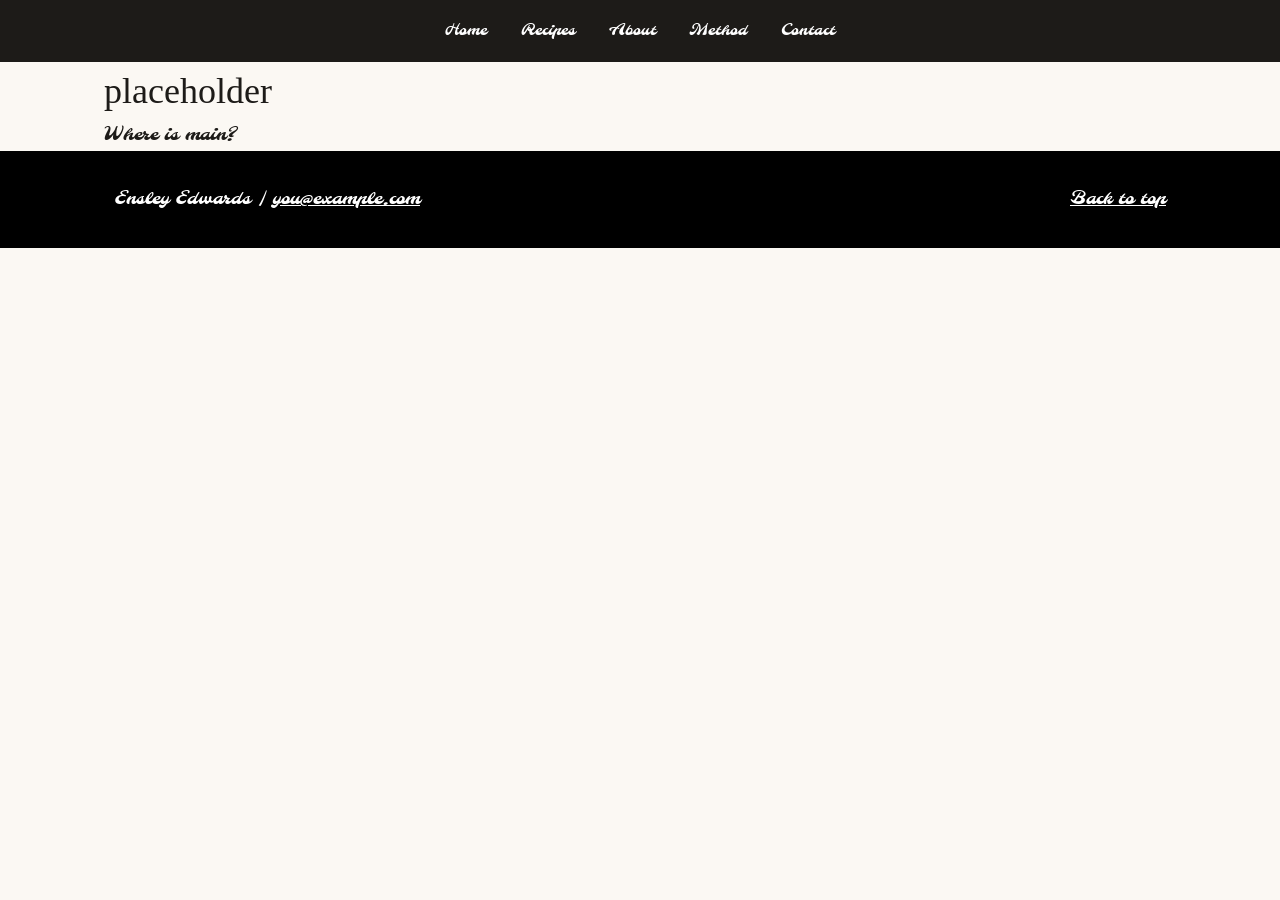
==== index.html @ bcb90488 "p" ====
<!DOCTYPE html>
<html lang="en">
<head>
    <meta charset="UTF-8">
    <meta name="viewport" content="width=device-width, initial-scale=1.0">
    <title>Document</title>

   <link rel="preconnect" href="https://fonts.googleapis.com">
    <link rel="preconnect" href="https://fonts.gstatic.com" crossorigin>
    <link href="https://fonts.googleapis.com/css2?family=Molle:ital@1&display=swap" rel="stylesheet">

    <link rel="stylesheet" href="css/styles.css">
</head>
<body id="top">
    <nav class="site-nav">
        <ul>
            <li><a href="index.html">Home</a></li>
            <li><a href="#recipes">Recipes</a></li>
            <li><a href="#about">About</a></li>
            <li><a href="#method">Method</a></li>
            <li><a href="mailto:email@example.com">Contact</a></li>
        </ul>
    </nav>

    <main>
        <h1>placeholder</h1>
        <p>Where is main?</p>
    </main>

    <footer class="site-footer">
        <div class="inner">
            <p>Ensley Edwards | <a href="mailto:email@example.com">you@example.com</a></p>
            <p class="right"><a href="#top">Back to top</a></p>
        </div>
    </footer>
</body>
</html>
---- css/styles.css ----
* {
    box-sizing: border-box;
    padding: 0px;
    margin: 0px;
}

body {
    background: #FBF8F3;
    color: #1D1B18;
     font-family: "Molle", cursive;
     font-size: 18px;
     line-height: 1.65;
}

h1, h2, h3 {
      font-family: "IBM Plex Serif", serif;
      font-weight: 400;
}

.site-nav {
    background: #1D1B18;
}

.site-nav ul {
    list-style: none;
    display: grid;
    grid-template: auto / auto auto auto auto auto;
    gap: 34px;
    width: max-content;
    margin: 0px auto;
    padding: 16px 24px;
}

.site-nav a {
    color: white;
    text-decoration: none;
    font-size: 15px;
}

main {
    max-width: 1120px;
    margin: 0px auto;
    padding: 0px 24px;
}

.site-footer {
    background: black;
    color: white;
}

.site-footer .inner {
    display: grid;
    grid-template: auto / 1fr 1fr;
    max-width: 1120px;
    margin: 0px auto;
    padding: 34px;
}

.site-footer a {
    color: white;
}

.site-footer .right {
    text-align: right;
}
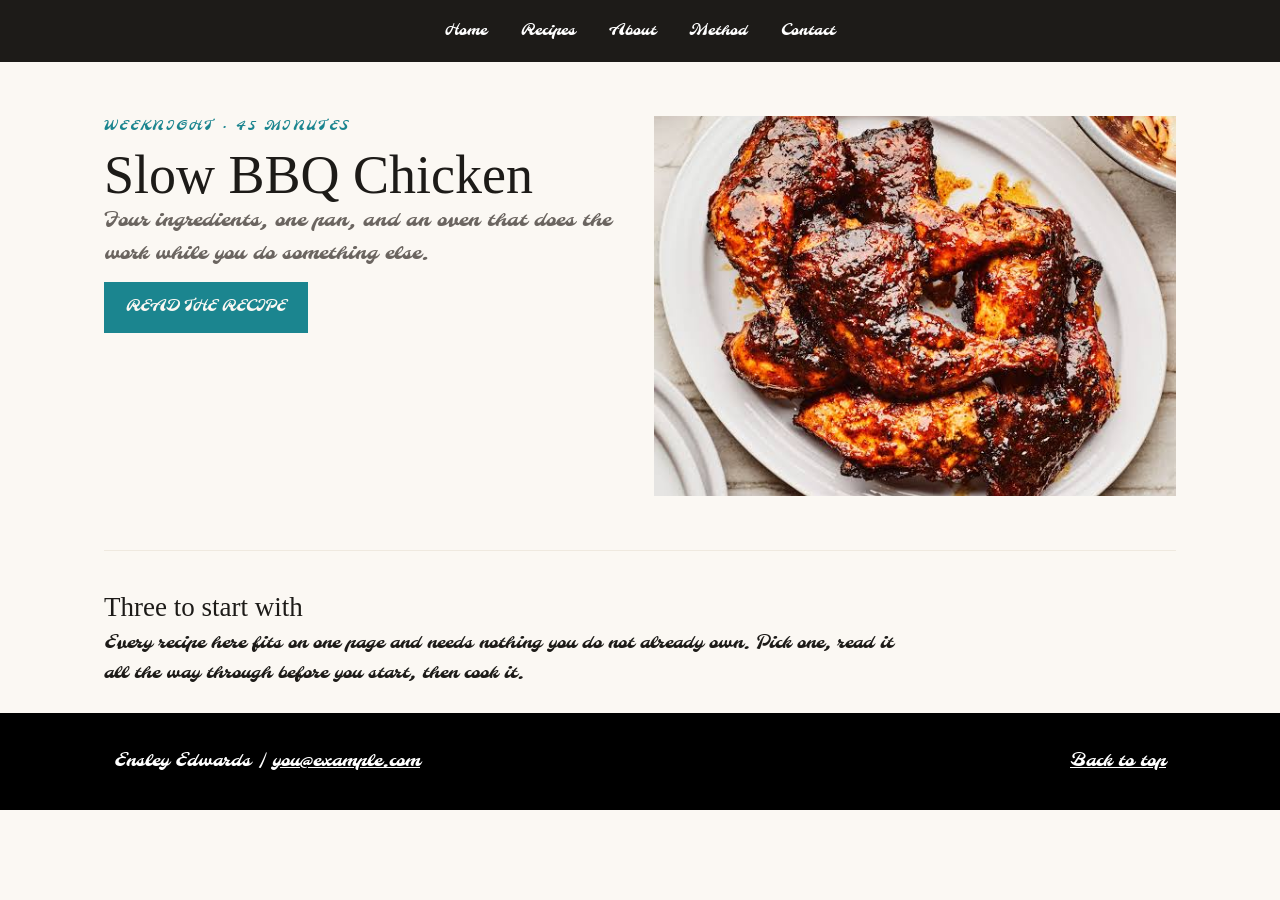
==== commit 8e40365b: "sectionn" ====
--- a/index.html
+++ b/index.html
@@ -3,7 +3,7 @@
 <head>
     <meta charset="UTF-8">
     <meta name="viewport" content="width=device-width, initial-scale=1.0">
-    <title>Document</title>
+    <title>Jen's Kitchen</title>
 
    <link rel="preconnect" href="https://fonts.googleapis.com">
     <link rel="preconnect" href="https://fonts.gstatic.com" crossorigin>
@@ -23,8 +23,22 @@
     </nav>
 
     <main>
-        <h1>placeholder</h1>
-        <p>Where is main?</p>
+       <header class="hero">
+        <div>
+            <p class="eyebrow">Weeknight &middot; 45 minutes</p>
+            <h1>Slow BBQ Chicken</h1>
+            <p class="lede">Four ingredients, one pan, and an oven that does the work while you do something else.</p>
+            <a class="button" href="recipes/bbq-chicken.html">Read the recipe</a>
+        </div>
+
+        <img src="images/bbq-chicken.jpg" alt="A plate of BBQ chicken">
+       </header>
+       
+       <section class="section-head" id="cards">
+        <h2>Three to start with</h2>
+        <p>Every recipe here fits on one page and needs nothing you do not already own. Pick one, read it all the way through before you start, then cook it.</p>
+       </section>
+
     </main>
 
     <footer class="site-footer">
--- a/css/styles.css
+++ b/css/styles.css
@@ -62,4 +62,55 @@
 
 .site-footer .right {
     text-align: right;
+}
+
+.hero {
+    display: grid;
+    grid-template: auto / 1fr 1fr;
+    gap: 28px;
+    padding: 54px 0;
+}
+
+.hero img {
+    width: 100%;
+    height:380px;
+    object-fit: cover;
+}
+
+h1 {
+    font-size: 54px;
+    line-height: 1.05;
+}
+
+.eyebrow {
+    font-size: 13px;
+    letter-spacing: 0.18em;
+    text-transform: uppercase;
+    color: #1b858f;
+    margin-bottom: 10px;
+}
+
+.lede {
+    font-size: 20px;
+    color: #6b6560;
+}
+
+.button {
+    display: inline-block;
+    margin-top: 12px;
+    background: #1b858f;
+    color: #FBF8F3;
+    text-decoration: none;
+    padding: 13px 22px;
+    font-size: 15px;
+    text-transform: uppercase;
+}
+
+.section-head {
+    border-top: 1px solid #efe9df;
+    padding: 34px 0 24px;
+}
+
+.section-head p {
+    max-width: 68ch;
 }
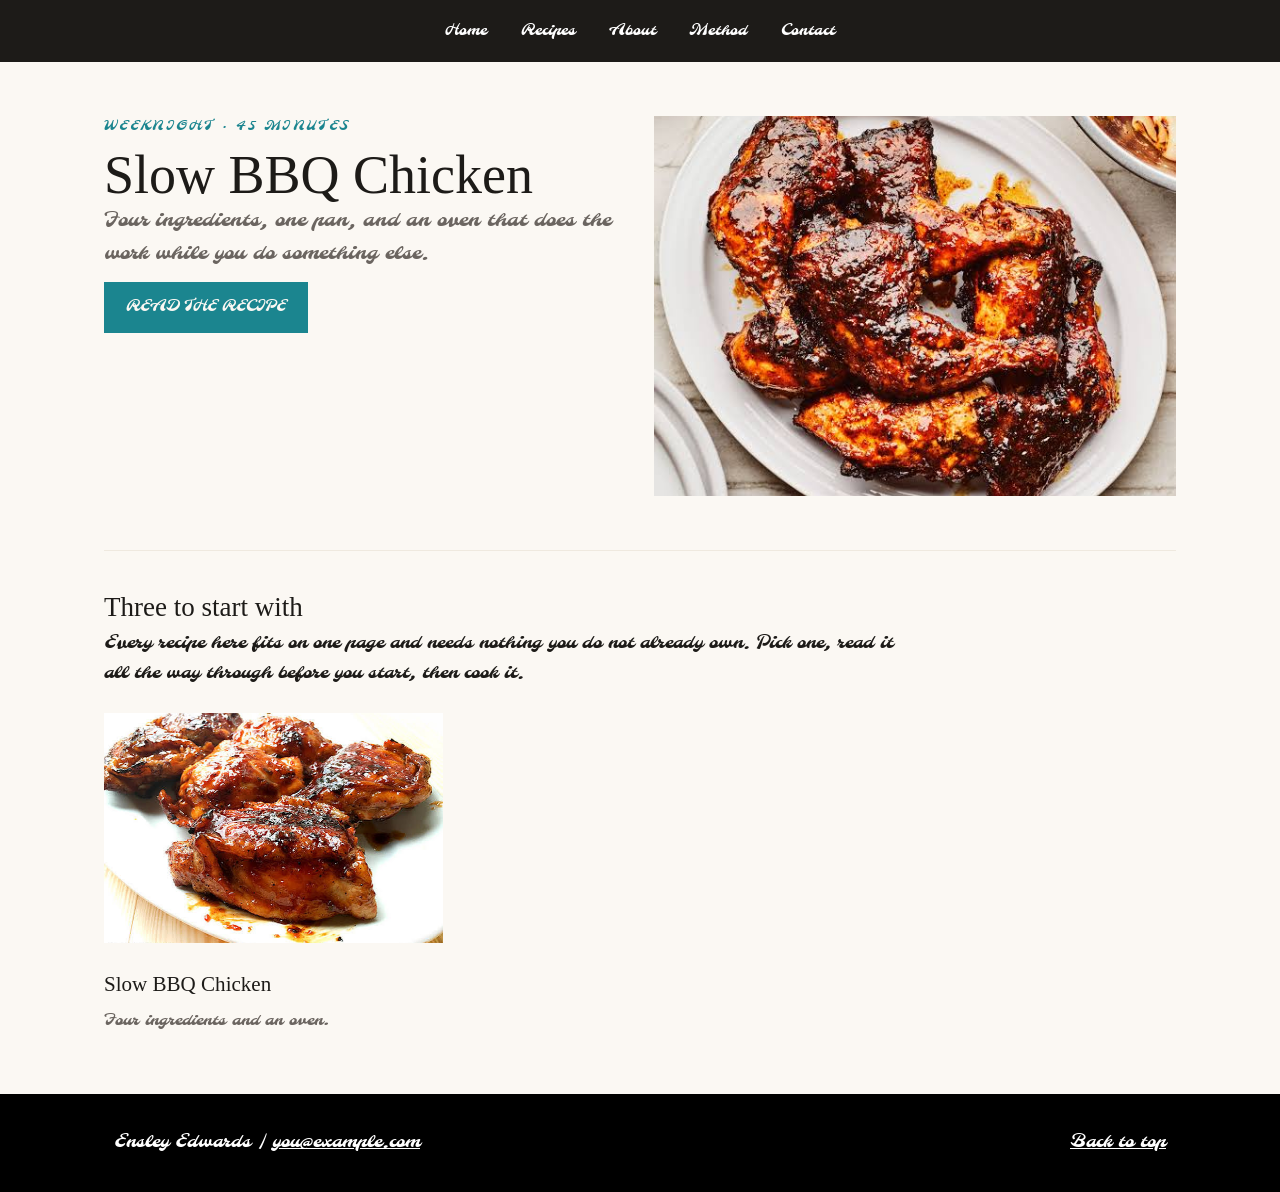
==== commit ca005812: "style card" ====
--- a/index.html
+++ b/index.html
@@ -39,6 +39,14 @@
         <p>Every recipe here fits on one page and needs nothing you do not already own. Pick one, read it all the way through before you start, then cook it.</p>
        </section>
 
+       <section class="cards">
+        <article class="card">
+            <img src="images/chicken-thighs.jpg" alt="BBQ chicken thighs">
+            <h3>Slow BBQ Chicken</h3>
+            <p>Four ingredients and an oven.</p>
+        </article>
+       </section>
+
     </main>
 
     <footer class="site-footer">
--- a/css/styles.css
+++ b/css/styles.css
@@ -113,4 +113,26 @@
 
 .section-head p {
     max-width: 68ch;
+}
+
+.cards {
+    display: grid;
+    grid-template: auto / 1fr 1fr 1fr;
+    gap: 28px;
+    padding-bottom: 60px;
+}
+
+.card img {
+    width: 100%;
+    height: 230px;
+    object-fit: cover;
+}
+
+.card h3 {
+    margin: 14px 0 6px;
+}
+
+.card p {
+    font-size: 16px;
+    color: #6b6560;
 }
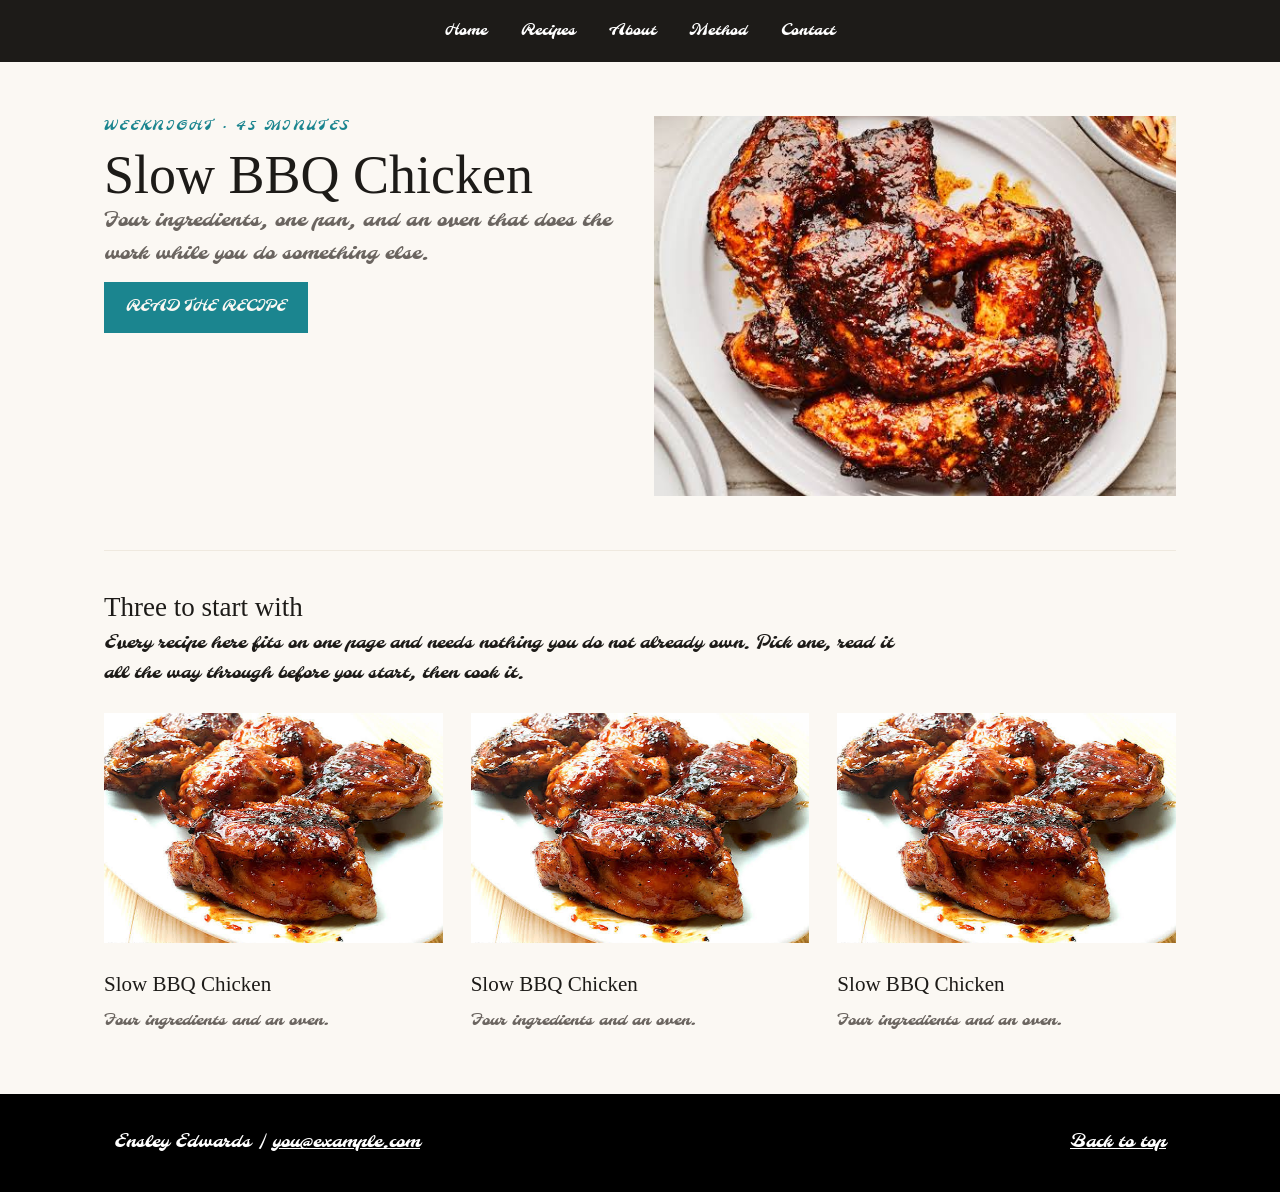
==== commit 96a53594: "3 cards" ====
--- a/index.html
+++ b/index.html
@@ -45,6 +45,18 @@
             <h3>Slow BBQ Chicken</h3>
             <p>Four ingredients and an oven.</p>
         </article>
+
+          <article class="card">
+            <img src="images/chicken-thighs.jpg" alt="BBQ chicken thighs">
+            <h3>Slow BBQ Chicken</h3>
+            <p>Four ingredients and an oven.</p>
+        </article>
+        
+          <article class="card">
+            <img src="images/chicken-thighs.jpg" alt="BBQ chicken thighs">
+            <h3>Slow BBQ Chicken</h3>
+            <p>Four ingredients and an oven.</p>
+        </article>
        </section>
 
     </main>
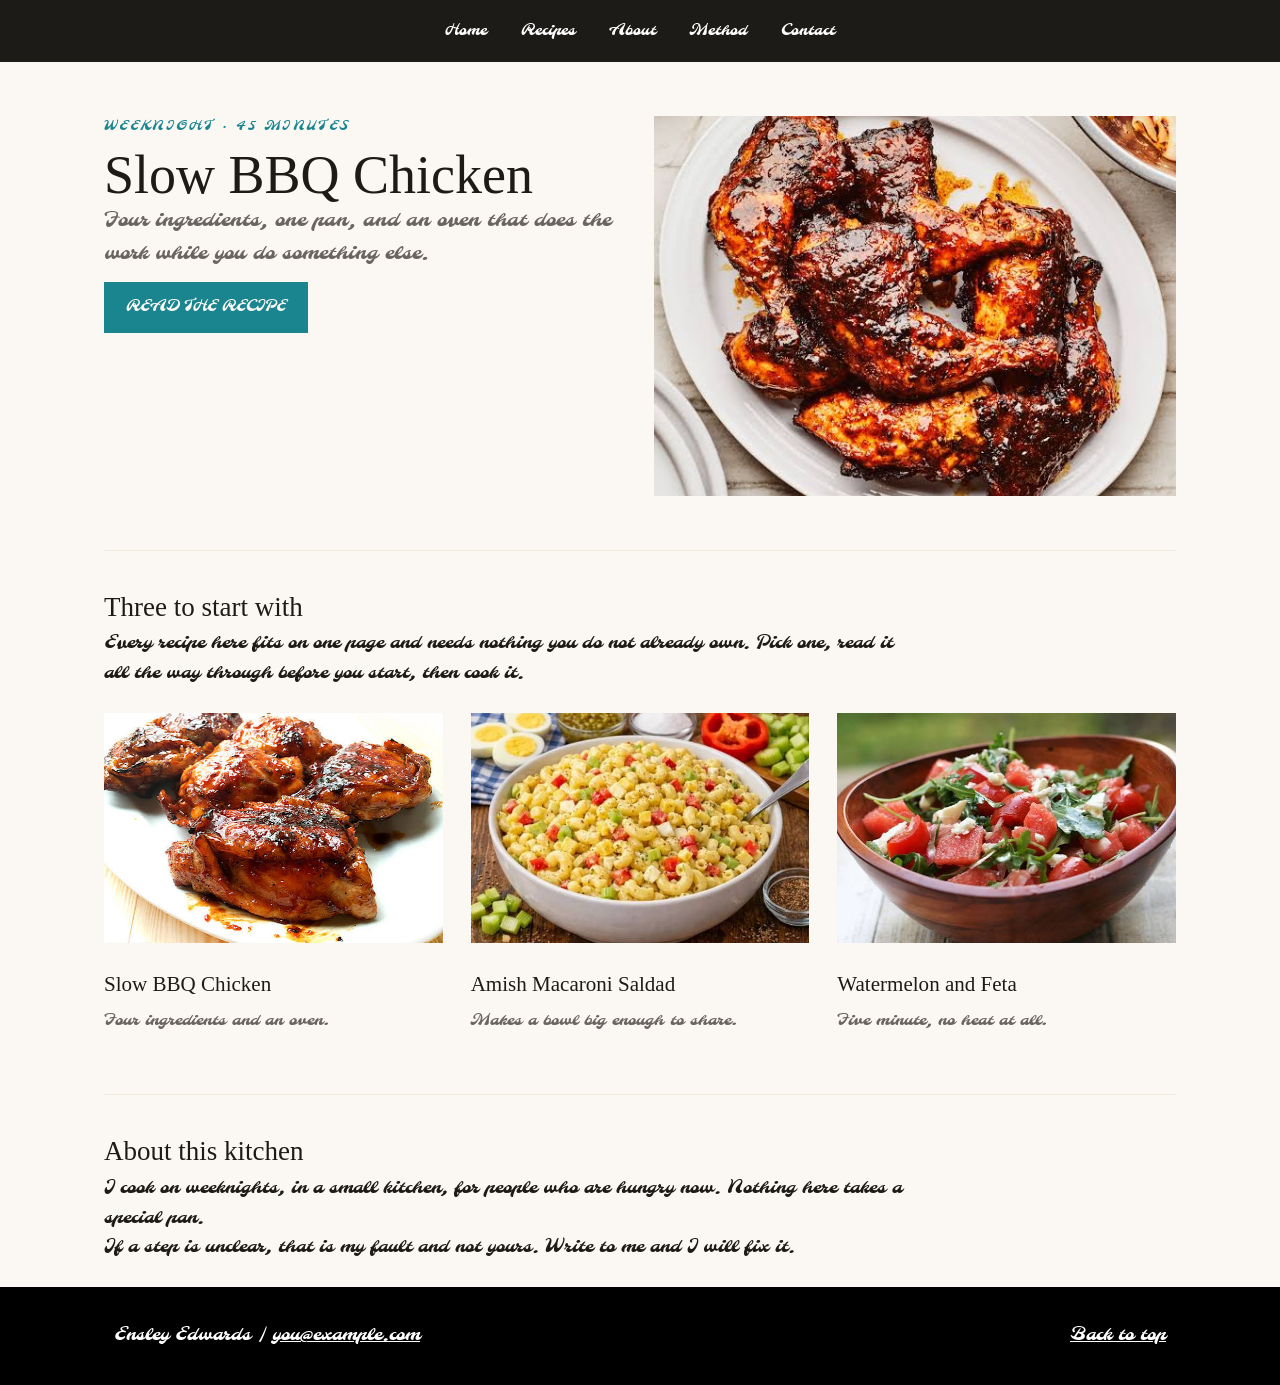
==== commit b057cc18: "below cards" ====
--- a/index.html
+++ b/index.html
@@ -46,17 +46,23 @@
             <p>Four ingredients and an oven.</p>
         </article>
 
-          <article class="card">
-            <img src="images/chicken-thighs.jpg" alt="BBQ chicken thighs">
-            <h3>Slow BBQ Chicken</h3>
-            <p>Four ingredients and an oven.</p>
+        <article class="card">
+            <img src="images/macaroni-salad.jpg" alt="A bowl of macaroni salad">
+            <h3>Amish Macaroni Saldad</h3>
+            <p>Makes a bowl big enough to share.</p>
         </article>
-        
-          <article class="card">
-            <img src="images/chicken-thighs.jpg" alt="BBQ chicken thighs">
-            <h3>Slow BBQ Chicken</h3>
-            <p>Four ingredients and an oven.</p>
+
+        <article class="card">
+            <img src="images/watermelon-salad.jpg" alt="Watermelon with feta and mint">
+            <h3>Watermelon and Feta</h3>
+            <p>Five minute, no heat at all.</p>
         </article>
+       </section>
+
+       <section class="section-head" id="about">
+        <h2>About this kitchen</h2>
+        <p>I cook on weeknights, in a small kitchen, for people who are hungry now. Nothing here takes a special pan.</p>
+        <p>If a step is unclear, that is my fault and not yours. Write to me and I will fix it.</p>
        </section>
 
     </main>
